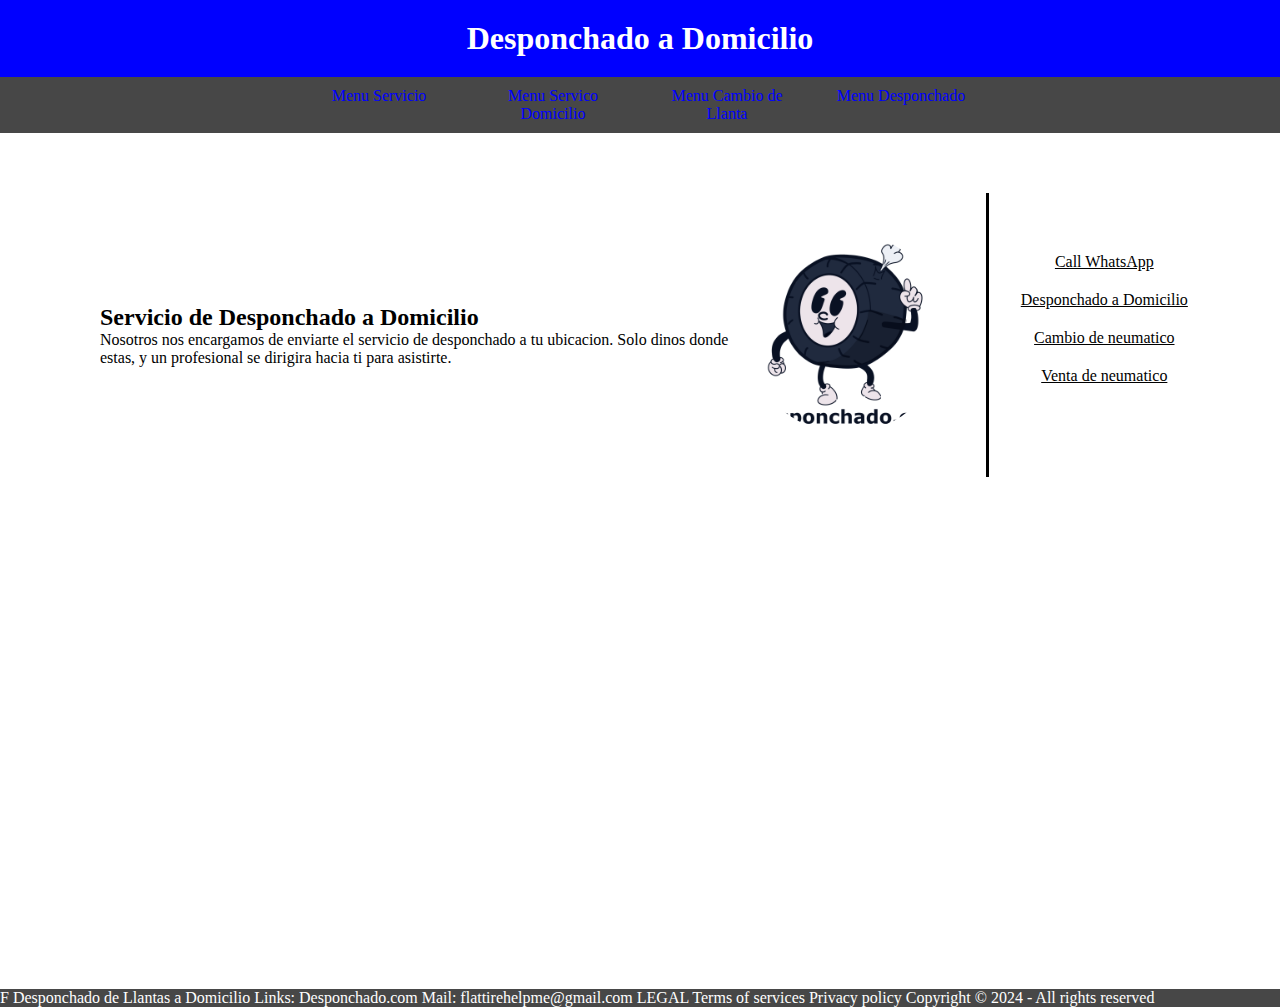
==== index.html @ 81de7114 "Flattire 13-11-2024" ====
<!DOCTYPE html>
<html lang="en">
<head>
    <title>Flat Tire, Help Me</title>
    <meta charset="UTF-8">
    <meta name="viewport" content="width=device-width, initial-scale=1.0">
    <link rel="stylesheet" type="text/css" href="estilo.css">
</head>
<body>
    <h1>Desponchado a Domicilio</h1>
    <nav>
        <ul>
            <li><a href="">Menu Servicio</a></li>
            <li><a href="">Menu Servico Domicilio</a></li>
            <li><a href="">Menu Cambio de Llanta</a></li>
            <li><a href="">Menu Desponchado</a></li>
        </ul>
    </nav>
    <div class="contenido">
        <div class="articulos">
            <div class="secciones">
                <div>
                    <h2>Servicio de Desponchado a Domicilio</h2>
                    <p>Nosotros nos encargamos de enviarte el servicio de desponchado a tu ubicacion. Solo dinos donde estas,
                        y un profesional se dirigira hacia ti para asistirte.</p>
                </div>
                <div><img src="img/Logo.Desponchado.com.Azul.png" alt=""></div>
            </div>
        </div>
        <div class= menu-secundario>
           <a href="">Call WhatsApp</a>
           <a href="">Desponchado a Domicilio</a>
           <a href="">Cambio de neumatico</a>
           <a href="">Venta de neumatico</a>
        </div>

    </div>
    <footer>
        <p>
        F Desponchado de Llantas a Domicilio 
        Links:  Desponchado.com   Mail: flattirehelpme@gmail.com  
        LEGAL Terms of services  Privacy policy                                                         Copyright © 2024 - All rights reserved</p>
    </footer>


 

    
</body>
</html>
---- estilo.css ----
*{
    padding: 0;
    margin: 0;
}
h1{
    text-align: center ;
    background-color: blue;
    color: white;
    padding: 20px;
}
nav ul {
    background-color: #474747;
    width: 100%;
    list-style-type: none;
    text-align: center;
}
nav li {
    display: inline-flex;
}
nav a{
    text-decoration: none;
    color: blue;
    padding: 10px;
    width: 150px;
}
nav li:hover{
    background-color: black;
}
img{
    width: 200px;
    height: 200px;
    border-radius: 50%;
    object-fit: cover;
}
img1{
    width: 200px;
    height: 200px;
    
    object-fit: cover;
}
.contenido{
    display: flex;
    margin: 60px;
}
.articulos{
    width: 80%;
    border-right: 3px solid black;

}
.secciones{
    display: flex;
    align-items: center;
    padding: 40px;
}

.menu-secundario{
    width: 20%;
    margin-top: 60px;
}
.menu-secundario a{
    display: block;
    text-align: center;
    color: black;
    margin-bottom: 20px;
}

footer{
    width: 100%;
    background-color: #474747;
    color: white;
    margin-top: 40%;
}

forte p{
    text-align: center;
    padding: 50px;

}
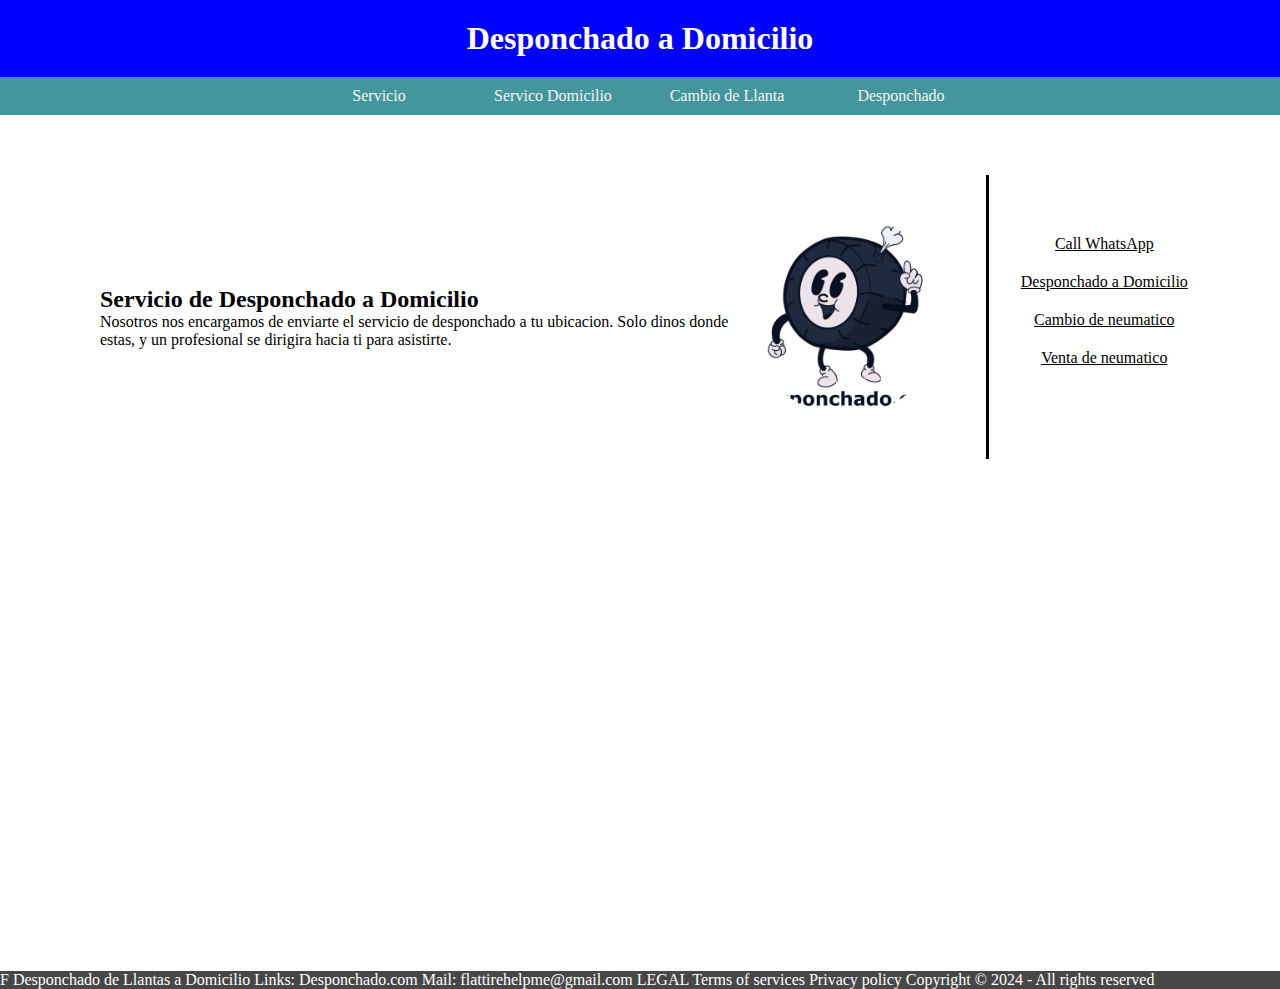
==== commit 217977c2: "commit 4" ====
--- a/index.html
+++ b/index.html
@@ -10,10 +10,10 @@
     <h1>Desponchado a Domicilio</h1>
     <nav>
         <ul>
-            <li><a href="">Menu Servicio</a></li>
-            <li><a href="">Menu Servico Domicilio</a></li>
-            <li><a href="">Menu Cambio de Llanta</a></li>
-            <li><a href="">Menu Desponchado</a></li>
+            <li><a href="">Servicio</a></li>
+            <li><a href="">Servico Domicilio</a></li>
+            <li><a href="">Cambio de Llanta</a></li>
+            <li><a href="">Desponchado</a></li>
         </ul>
     </nav>
     <div class="contenido">
@@ -41,11 +41,6 @@
         Links:  Desponchado.com   Mail: flattirehelpme@gmail.com  
         LEGAL Terms of services  Privacy policy                                                         Copyright © 2024 - All rights reserved</p>
     </footer>
-
-
- 
-
-    
 </body>
 </html>
  --- a/estilo.css
+++ b/estilo.css
@@ -2,46 +2,55 @@
     padding: 0;
     margin: 0;
 }
+
 h1{
     text-align: center ;
     background-color: blue;
     color: white;
     padding: 20px;
 }
+
 nav ul {
-    background-color: #474747;
+    background-color: #42969c;
     width: 100%;
     list-style-type: none;
     text-align: center;
 }
+
 nav li {
     display: inline-flex;
 }
+
 nav a{
     text-decoration: none;
-    color: blue;
+    color: rgb(247, 243, 245);
     padding: 10px;
     width: 150px;
 }
+
 nav li:hover{
     background-color: black;
 }
+
 img{
     width: 200px;
     height: 200px;
     border-radius: 50%;
     object-fit: cover;
 }
+
 img1{
     width: 200px;
     height: 200px;
     
     object-fit: cover;
 }
+
 .contenido{
     display: flex;
     margin: 60px;
 }
+
 .articulos{
     width: 80%;
     border-right: 3px solid black;
@@ -57,6 +66,7 @@
     width: 20%;
     margin-top: 60px;
 }
+
 .menu-secundario a{
     display: block;
     text-align: center;
@@ -74,5 +84,4 @@
 forte p{
     text-align: center;
     padding: 50px;
-
 }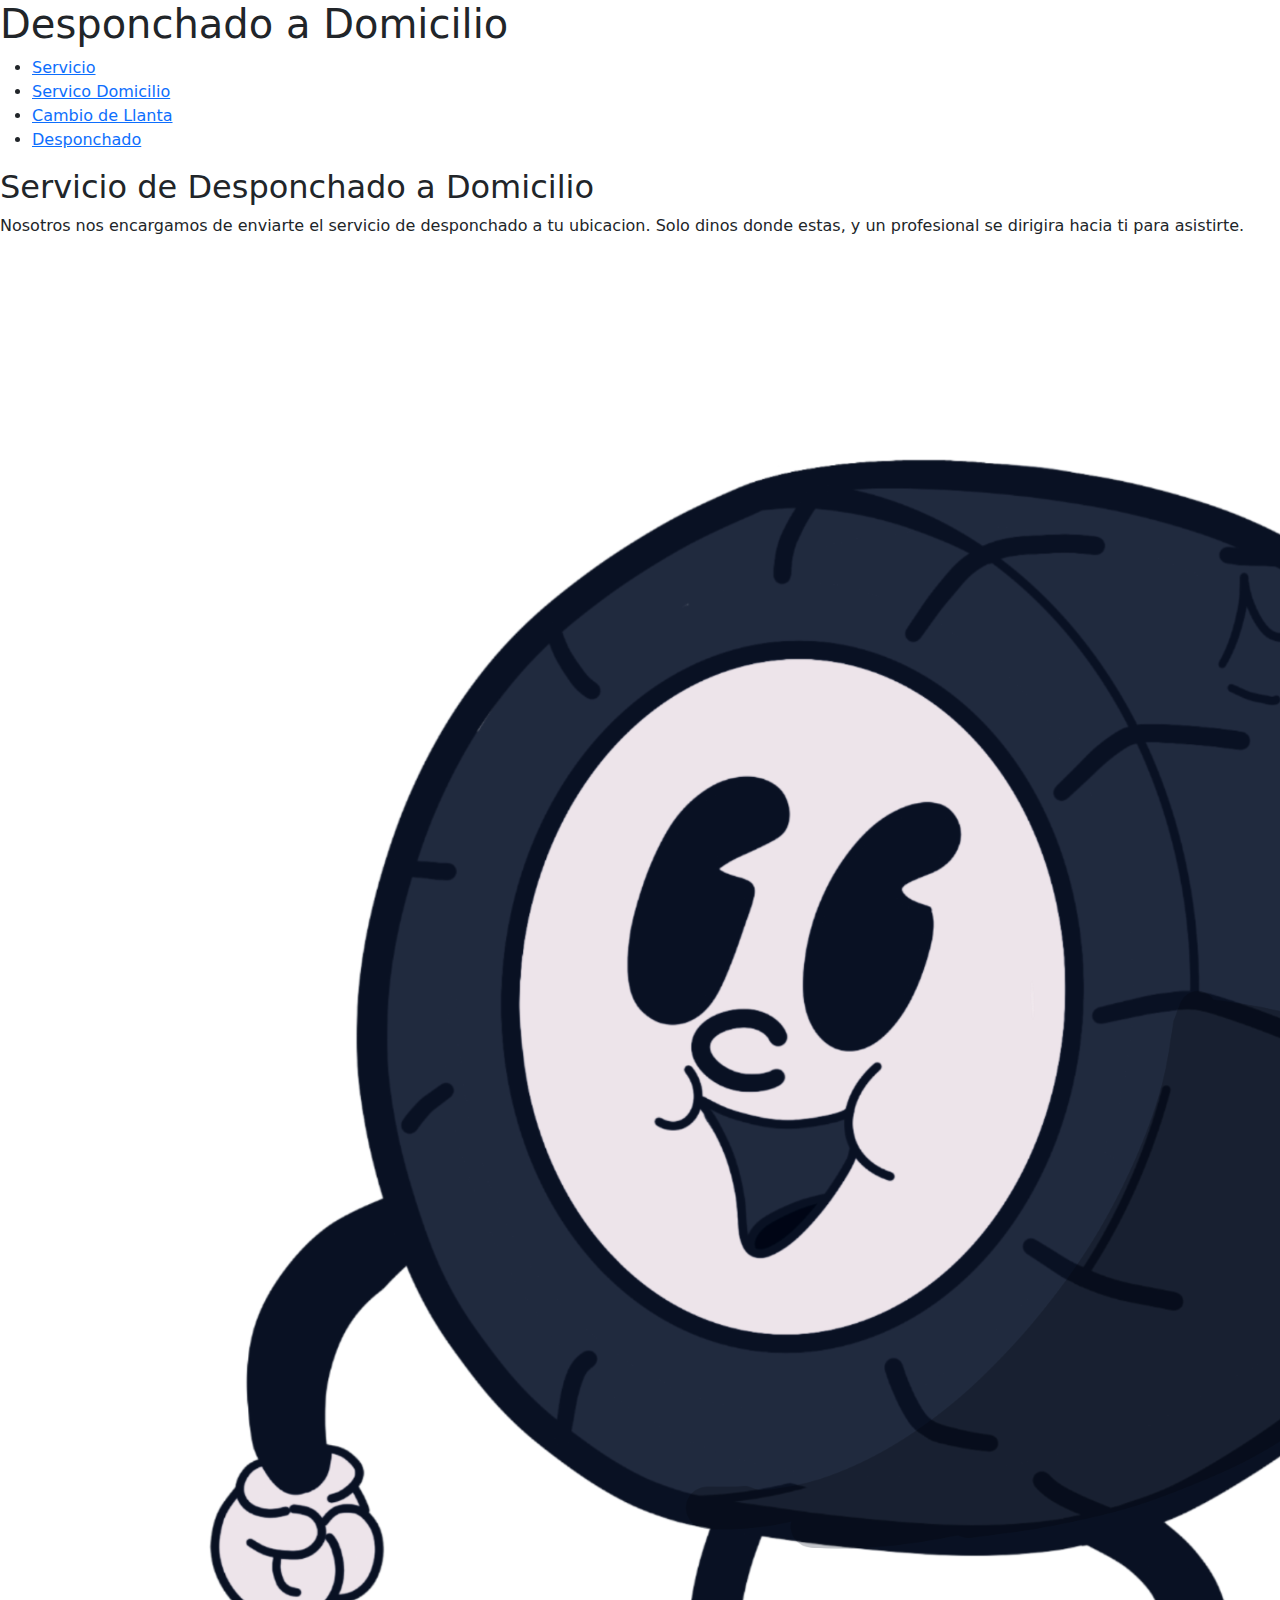
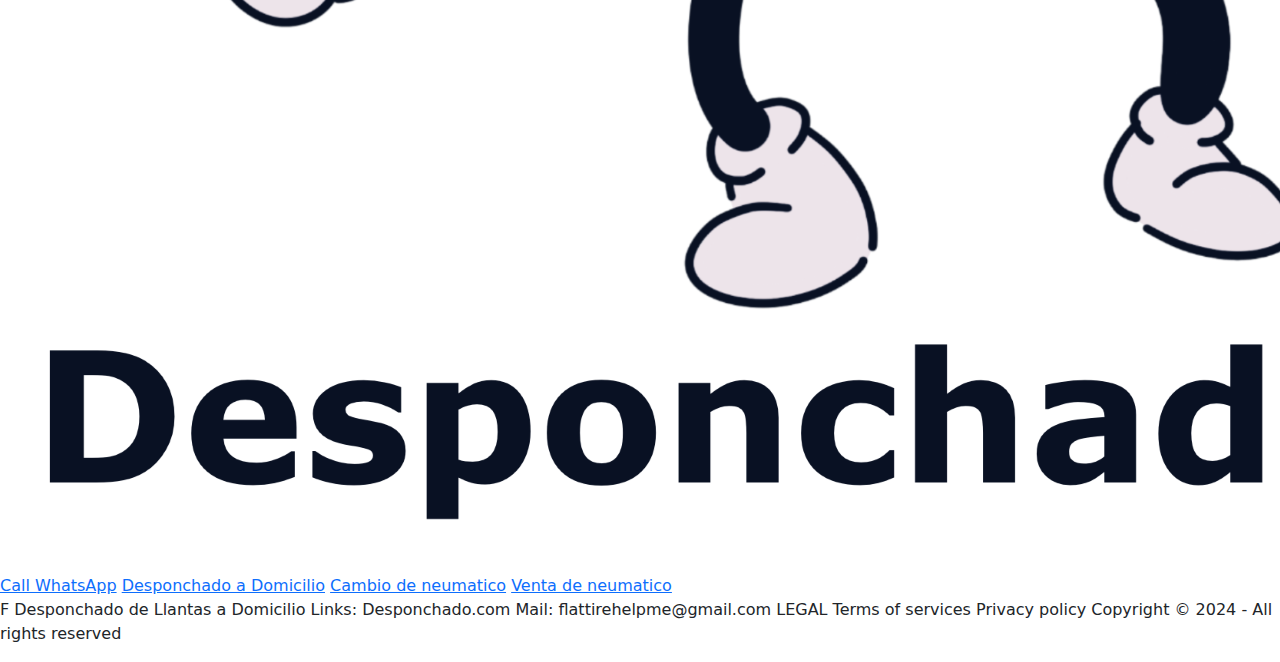
==== commit 50904e03: "Commit 4.2" ====
--- a/index.html
+++ b/index.html
@@ -4,7 +4,9 @@
     <title>Flat Tire, Help Me</title>
     <meta charset="UTF-8">
     <meta name="viewport" content="width=device-width, initial-scale=1.0">
-    <link rel="stylesheet" type="text/css" href="estilo.css">
+  <!--  <link rel="stylesheet" type="text/css" href="estilo.css">  -->
+    <link href="https://cdn.jsdelivr.net/npm/bootstrap@5.3.3/dist/css/bootstrap.min.css" rel="stylesheet" integrity="sha384-QWTKZyjpPEjISv5WaRU9OFeRpok6YctnYmDr5pNlyT2bRjXh0JMhjY6hW+ALEwIH" crossorigin="anonymous">
+
 </head>
 <body>
     <h1>Desponchado a Domicilio</h1>
@@ -41,6 +43,7 @@
         Links:  Desponchado.com   Mail: flattirehelpme@gmail.com  
         LEGAL Terms of services  Privacy policy                                                         Copyright © 2024 - All rights reserved</p>
     </footer>
+    <script src="https://cdn.jsdelivr.net/npm/bootstrap@5.3.3/dist/js/bootstrap.bundle.min.js" integrity="sha384-YvpcrYf0tY3lHB60NNkmXc5s9fDVZLESaAA55NDzOxhy9GkcIdslK1eN7N6jIeHz" crossorigin="anonymous"></script>
 </body>
 </html>
  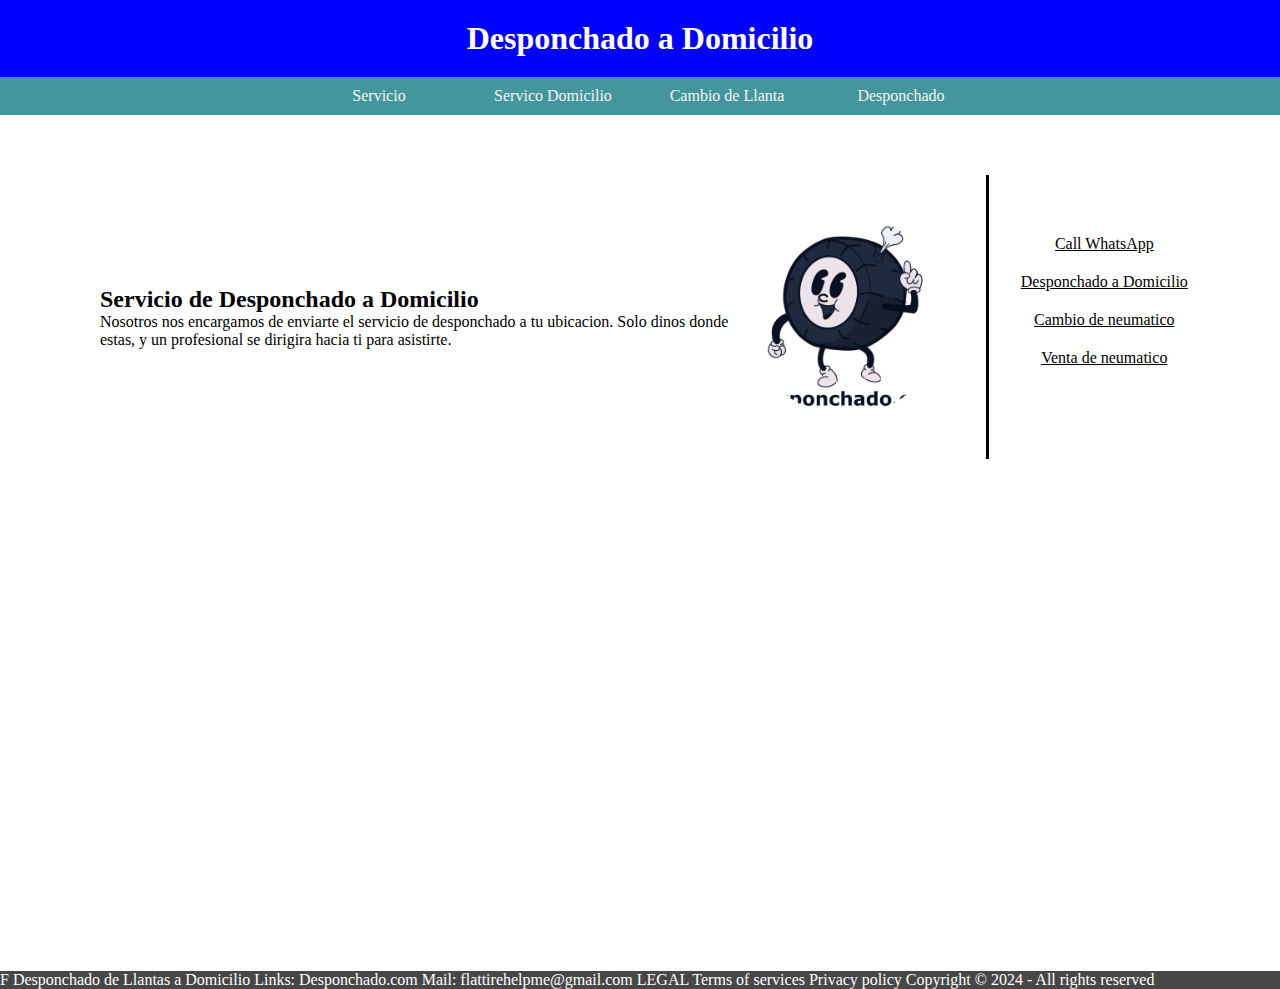
==== commit 56290cac: "Agrecomentario de bustrap" ====
--- a/index.html
+++ b/index.html
@@ -4,12 +4,15 @@
     <title>Flat Tire, Help Me</title>
     <meta charset="UTF-8">
     <meta name="viewport" content="width=device-width, initial-scale=1.0">
-  <!--  <link rel="stylesheet" type="text/css" href="estilo.css">  -->
-    <link href="https://cdn.jsdelivr.net/npm/bootstrap@5.3.3/dist/css/bootstrap.min.css" rel="stylesheet" integrity="sha384-QWTKZyjpPEjISv5WaRU9OFeRpok6YctnYmDr5pNlyT2bRjXh0JMhjY6hW+ALEwIH" crossorigin="anonymous">
-
+    <link rel="stylesheet" type="text/css" href="estilo.css"> 
+ <!--   <link href="https://cdn.jsdelivr.net/npm/bootstrap@5.3.3/dist/css/bootstrap.min.css" rel="stylesheet" integrity="sha384-QWTKZyjpPEjISv5WaRU9OFeRpok6YctnYmDr5pNlyT2bRjXh0JMhjY6hW+ALEwIH" crossorigin="anonymous">
+ -->
 </head>
 <body>
-    <h1>Desponchado a Domicilio</h1>
+    <!--<header class="bg-primary tetx-write text-center p-3"> -->
+    <header>
+       <h1>Desponchado a Domicilio</h1>
+    </header>
     <nav>
         <ul>
             <li><a href="">Servicio</a></li>
@@ -26,7 +29,7 @@
                     <p>Nosotros nos encargamos de enviarte el servicio de desponchado a tu ubicacion. Solo dinos donde estas,
                         y un profesional se dirigira hacia ti para asistirte.</p>
                 </div>
-                <div><img src="img/Logo.Desponchado.com.Azul.png" alt=""></div>
+                <div><img src="img/LogoAzul.png" alt=""></div>
             </div>
         </div>
         <div class= menu-secundario>
@@ -37,13 +40,15 @@
         </div>
 
     </div>
-    <footer>
+    <footer class="bg-primary tetx-write text-center p-3">  <!---->
         <p>
         F Desponchado de Llantas a Domicilio 
         Links:  Desponchado.com   Mail: flattirehelpme@gmail.com  
         LEGAL Terms of services  Privacy policy                                                         Copyright © 2024 - All rights reserved</p>
     </footer>
+<!--
     <script src="https://cdn.jsdelivr.net/npm/bootstrap@5.3.3/dist/js/bootstrap.bundle.min.js" integrity="sha384-YvpcrYf0tY3lHB60NNkmXc5s9fDVZLESaAA55NDzOxhy9GkcIdslK1eN7N6jIeHz" crossorigin="anonymous"></script>
+-->
 </body>
 </html>
  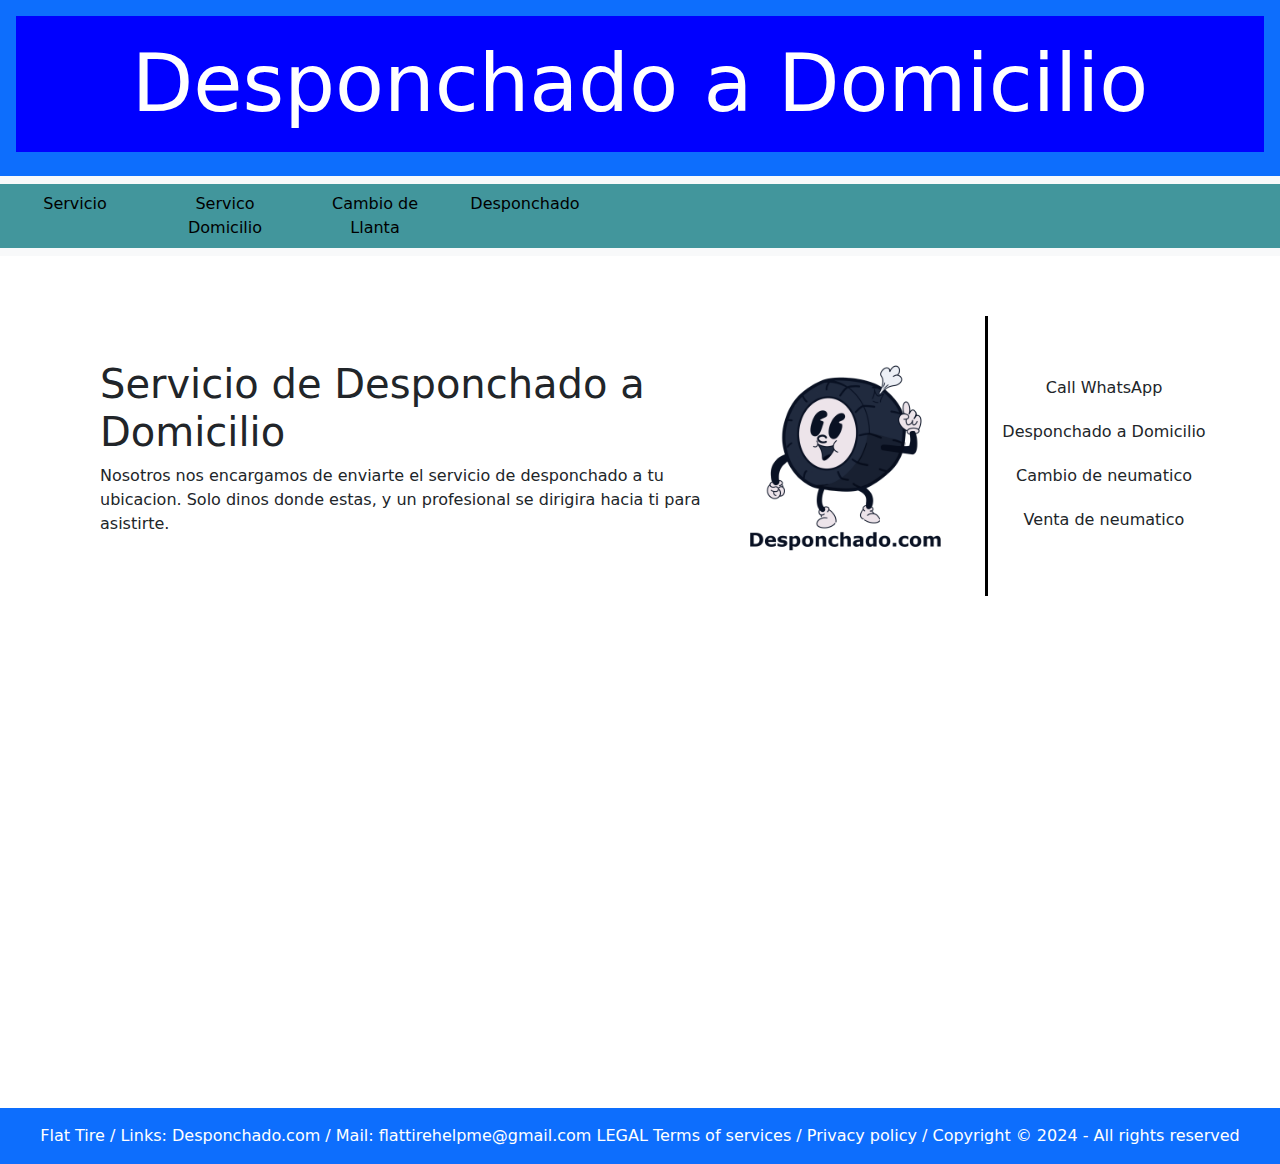
==== commit 1306e083: "Apliacion de Bustrap y mod css" ====
--- a/index.html
+++ b/index.html
@@ -5,50 +5,49 @@
     <meta charset="UTF-8">
     <meta name="viewport" content="width=device-width, initial-scale=1.0">
     <link rel="stylesheet" type="text/css" href="estilo.css"> 
- <!--   <link href="https://cdn.jsdelivr.net/npm/bootstrap@5.3.3/dist/css/bootstrap.min.css" rel="stylesheet" integrity="sha384-QWTKZyjpPEjISv5WaRU9OFeRpok6YctnYmDr5pNlyT2bRjXh0JMhjY6hW+ALEwIH" crossorigin="anonymous">
- -->
+ <!---->   <link href="https://cdn.jsdelivr.net/npm/bootstrap@5.3.3/dist/css/bootstrap.min.css" rel="stylesheet" integrity="sha384-QWTKZyjpPEjISv5WaRU9OFeRpok6YctnYmDr5pNlyT2bRjXh0JMhjY6hW+ALEwIH" crossorigin="anonymous">
+ 
 </head>
 <body>
     <!--<header class="bg-primary tetx-write text-center p-3"> -->
-    <header>
-       <h1>Desponchado a Domicilio</h1>
+    <header class="bg-primary text-white text-center p-3">
+       <h1 class="display-1">Desponchado a Domicilio</h1>
     </header>
-    <nav>
-        <ul>
-            <li><a href="">Servicio</a></li>
-            <li><a href="">Servico Domicilio</a></li>
-            <li><a href="">Cambio de Llanta</a></li>
-            <li><a href="">Desponchado</a></li>
+    <nav class="navbar navbar-expand-lg bg-body-tertiary">
+        <ul class="navbar-nav"> 
+            <li class="nav-item"><a class="nav-link active" aria-current="page" href="#">Servicio</a></li>
+            <li class="nav-item"><a class="nav-link active" aria-current="page" href="#">Servico Domicilio</a></li>
+            <li class="nav-item"><a class="nav-link active" aria-current="page" href="#">Cambio de Llanta</a></li>
+            <li class="nav-item"><a class="nav-link active" aria-current="page" href="#">Desponchado</a></li>
         </ul>
     </nav>
     <div class="contenido">
         <div class="articulos">
             <div class="secciones">
                 <div>
-                    <h2>Servicio de Desponchado a Domicilio</h2>
+                    <h2 class="display-6">Servicio de Desponchado a Domicilio</h2>
                     <p>Nosotros nos encargamos de enviarte el servicio de desponchado a tu ubicacion. Solo dinos donde estas,
                         y un profesional se dirigira hacia ti para asistirte.</p>
                 </div>
-                <div><img src="img/LogoAzul.png" alt=""></div>
+                <div><img src="img/LogoAzul.png" class="rounded mx-auto d-block" alt="..."></div>
             </div>
         </div>
         <div class= menu-secundario>
-           <a href="">Call WhatsApp</a>
-           <a href="">Desponchado a Domicilio</a>
-           <a href="">Cambio de neumatico</a>
-           <a href="">Venta de neumatico</a>
+           <a class="nav-link disabled" aria-disabled="true" href="">Call WhatsApp</a>
+           <a class="nav-link disabled" aria-disabled="true" href="">Desponchado a Domicilio</a>
+           <a class="nav-link disabled" aria-disabled="true" href="">Cambio de neumatico</a>
+           <a class="nav-link disabled" aria-disabled="true" href="">Venta de neumatico</a>
         </div>
 
     </div>
     <footer class="bg-primary tetx-write text-center p-3">  <!---->
-        <p>
-        F Desponchado de Llantas a Domicilio 
-        Links:  Desponchado.com   Mail: flattirehelpme@gmail.com  
-        LEGAL Terms of services  Privacy policy                                                         Copyright © 2024 - All rights reserved</p>
+        <p class="card-text">
+        Flat Tire /
+        Links:  Desponchado.com  /  Mail: flattirehelpme@gmail.com  
+        LEGAL Terms of services / Privacy policy / Copyright © 2024 - All rights reserved</p>
     </footer>
-<!--
-    <script src="https://cdn.jsdelivr.net/npm/bootstrap@5.3.3/dist/js/bootstrap.bundle.min.js" integrity="sha384-YvpcrYf0tY3lHB60NNkmXc5s9fDVZLESaAA55NDzOxhy9GkcIdslK1eN7N6jIeHz" crossorigin="anonymous"></script>
--->
+
+<!-- -->   <script src="https://cdn.jsdelivr.net/npm/bootstrap@5.3.3/dist/js/bootstrap.bundle.min.js" integrity="sha384-YvpcrYf0tY3lHB60NNkmXc5s9fDVZLESaAA55NDzOxhy9GkcIdslK1eN7N6jIeHz" crossorigin="anonymous"></script>
 </body>
 </html>
- +  --- a/estilo.css
+++ b/estilo.css
@@ -29,7 +29,7 @@
 }
 
 nav li:hover{
-    background-color: black;
+    background-color:white;
 }
 
 img{
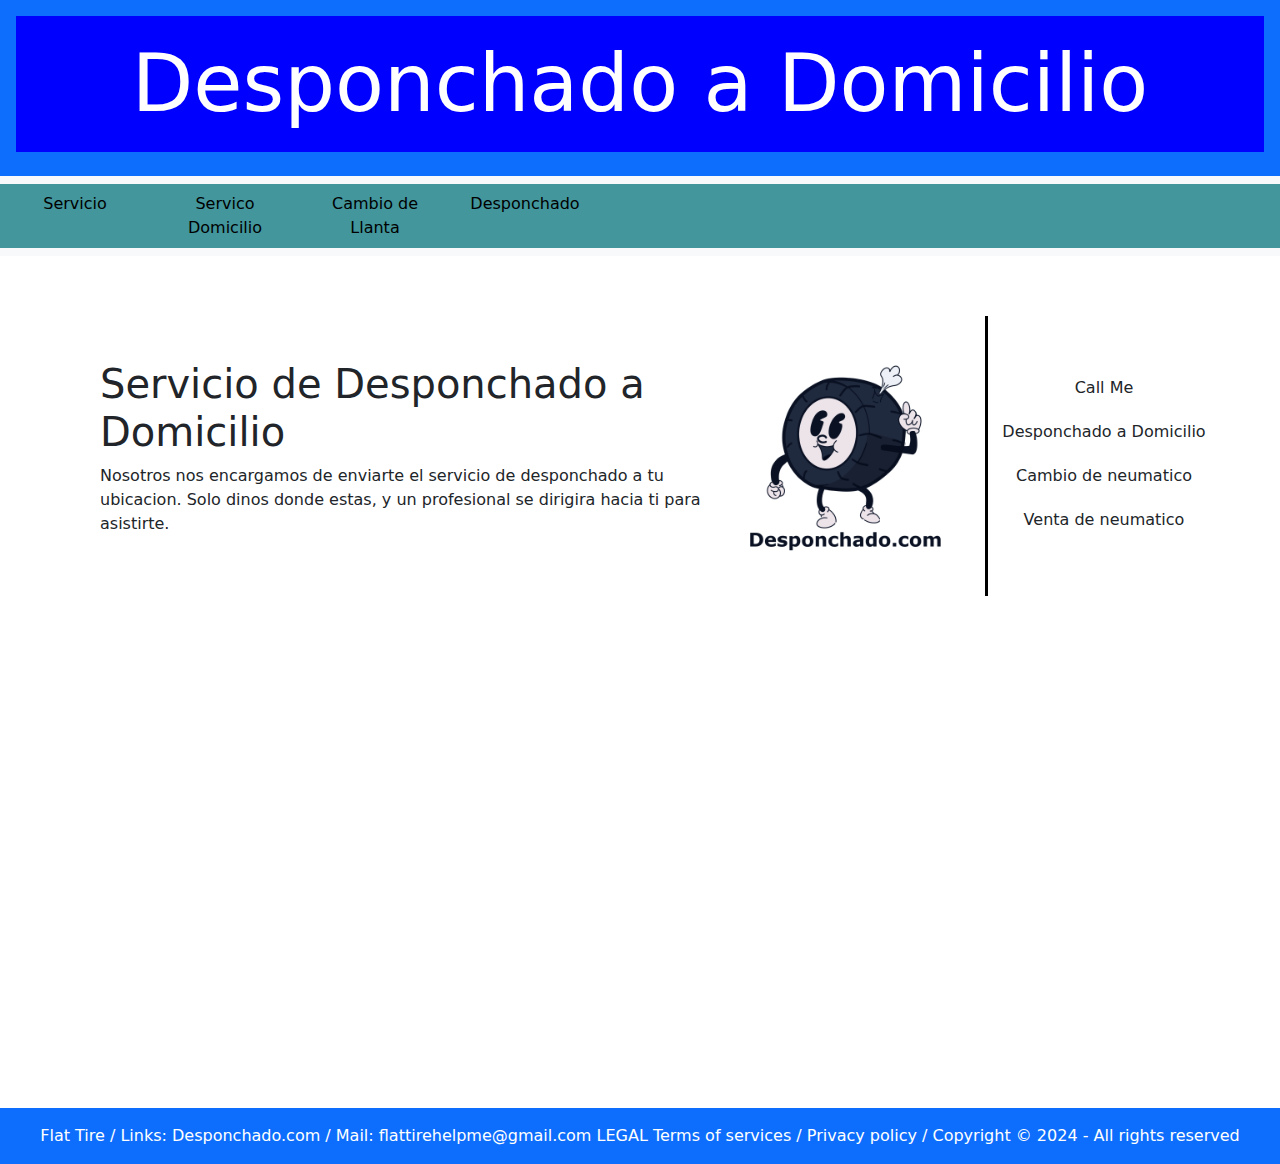
==== commit 5f6b978f: "Add Callme con bootstrap" ====
--- a/index.html
+++ b/index.html
@@ -33,13 +33,31 @@
             </div>
         </div>
         <div class= menu-secundario>
-           <a class="nav-link disabled" aria-disabled="true" href="">Call WhatsApp</a>
+           <a href="/CallMe.html" class="nav-link disabled" aria-disabled="true" href="">Call Me</a>
            <a class="nav-link disabled" aria-disabled="true" href="">Desponchado a Domicilio</a>
            <a class="nav-link disabled" aria-disabled="true" href="">Cambio de neumatico</a>
            <a class="nav-link disabled" aria-disabled="true" href="">Venta de neumatico</a>
         </div>
 
     </div>
+
+<!--          
+<div class="bg-white py-24 sm:py-32">
+    <div class="mx-auto max-w-7xl px-6 lg:px-8">
+      <h2 class="text-center text-lg/8 font-semibold text-gray-900">Trusted by the world’s most innovative teams</h2>
+      <div class="mx-auto mt-10 grid max-w-lg grid-cols-4 items-center gap-x-8 gap-y-10 sm:max-w-xl sm:grid-cols-6 sm:gap-x-10 lg:mx-0 lg:max-w-none lg:grid-cols-5">
+        <img class="col-span-2 max-h-12 w-full object-contain lg:col-span-1" src="https://tailwindui.com/plus/img/logos/158x48/transistor-logo-gray-900.svg" alt="Transistor" width="158" height="48">
+        <img class="col-span-2 max-h-12 w-full object-contain lg:col-span-1" src="https://tailwindui.com/plus/img/logos/158x48/reform-logo-gray-900.svg" alt="Reform" width="158" height="48">
+        <img class="col-span-2 max-h-12 w-full object-contain lg:col-span-1" src="https://tailwindui.com/plus/img/logos/158x48/tuple-logo-gray-900.svg" alt="Tuple" width="158" height="48">
+        <img class="col-span-2 max-h-12 w-full object-contain sm:col-start-2 lg:col-span-1" src="https://tailwindui.com/plus/img/logos/158x48/savvycal-logo-gray-900.svg" alt="SavvyCal" width="158" height="48">
+        <img class="col-span-2 col-start-2 max-h-12 w-full object-contain sm:col-start-auto lg:col-span-1" src="https://tailwindui.com/plus/img/logos/158x48/statamic-logo-gray-900.svg" alt="Statamic" width="158" height="48">
+      </div>
+    </div>
+  </div>
+  
+
+          -->
+
     <footer class="bg-primary tetx-write text-center p-3">  <!---->
         <p class="card-text">
         Flat Tire /
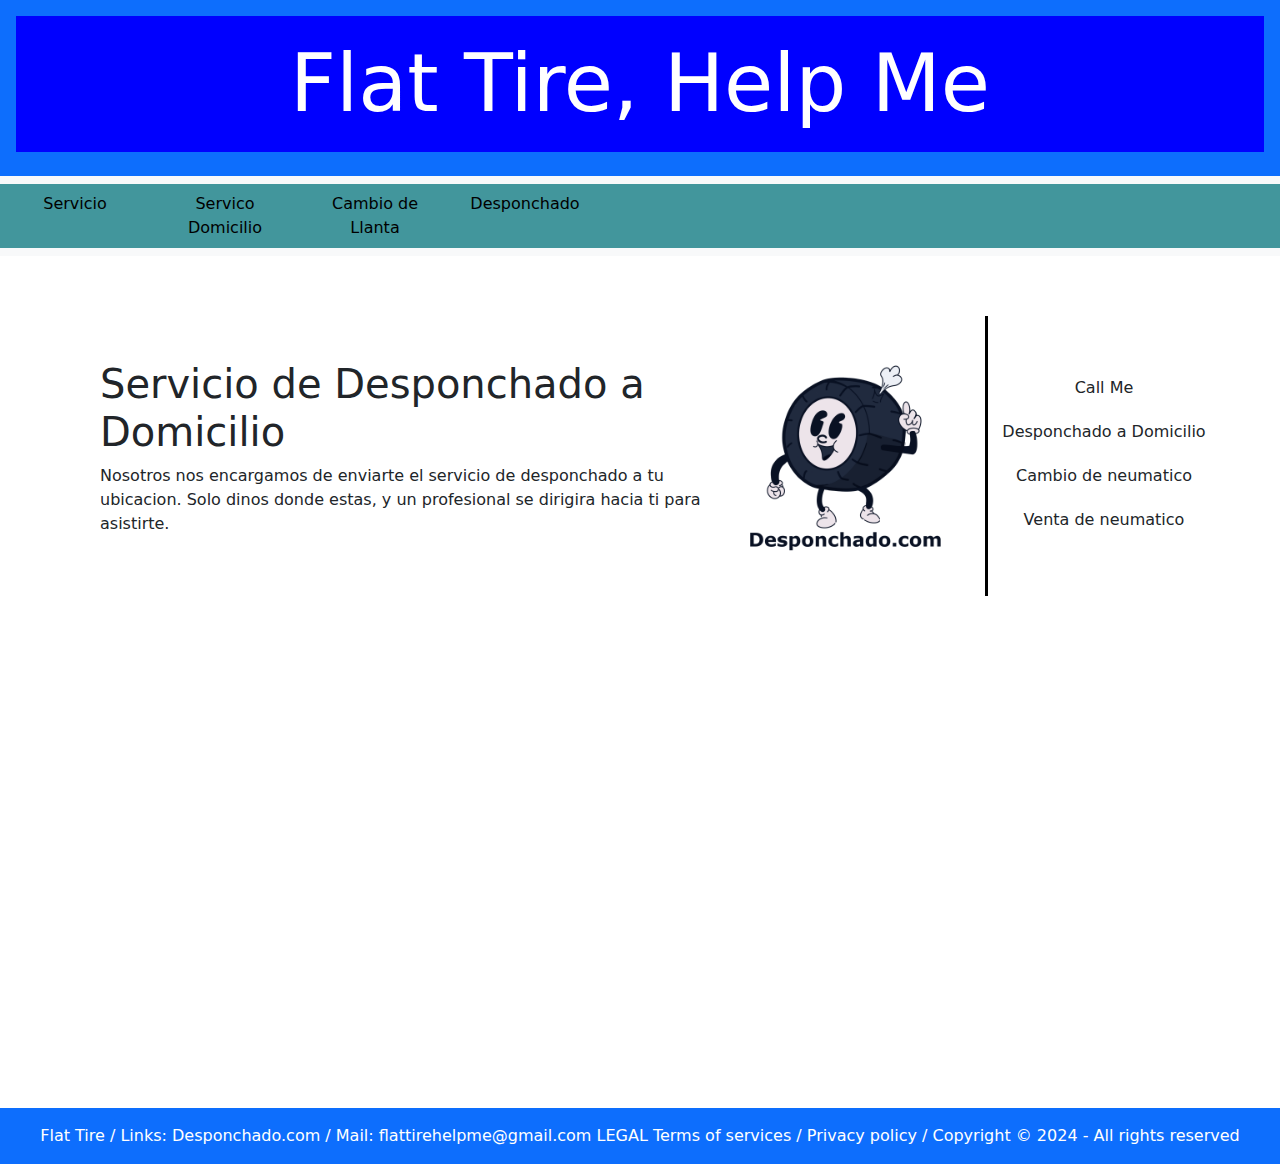
==== commit 955aa47a: "Cambio titulo h1" ====
--- a/index.html
+++ b/index.html
@@ -11,10 +11,10 @@
 <body>
     <!--<header class="bg-primary tetx-write text-center p-3"> -->
     <header class="bg-primary text-white text-center p-3">
-       <h1 class="display-1">Desponchado a Domicilio</h1>
+       <h1 class="display-1">Flat Tire, Help Me</h1>
     </header>
     <nav class="navbar navbar-expand-lg bg-body-tertiary">
-        <ul class="navbar-nav"> 
+        <ul class="navbar-nav">  
             <li class="nav-item"><a class="nav-link active" aria-current="page" href="#">Servicio</a></li>
             <li class="nav-item"><a class="nav-link active" aria-current="page" href="#">Servico Domicilio</a></li>
             <li class="nav-item"><a class="nav-link active" aria-current="page" href="#">Cambio de Llanta</a></li>
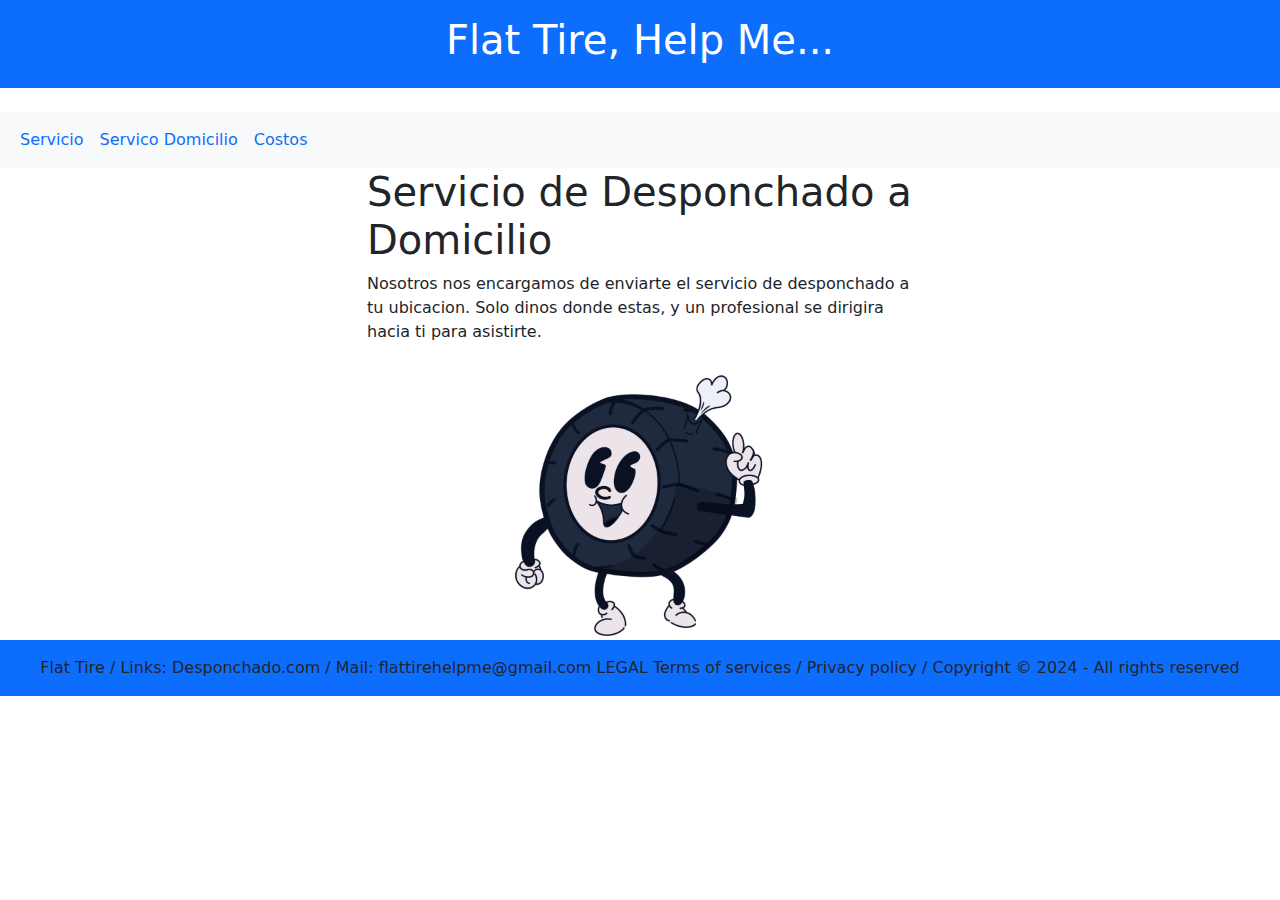
==== commit 995f1c1b: "adjustment: calmme, costos e index" ====
--- a/index.html
+++ b/index.html
@@ -1,62 +1,51 @@
 <!DOCTYPE html>
 <html lang="en">
 <head>
-    <title>Flat Tire, Help Me</title>
     <meta charset="UTF-8">
     <meta name="viewport" content="width=device-width, initial-scale=1.0">
-    <link rel="stylesheet" type="text/css" href="estilo.css"> 
- <!---->   <link href="https://cdn.jsdelivr.net/npm/bootstrap@5.3.3/dist/css/bootstrap.min.css" rel="stylesheet" integrity="sha384-QWTKZyjpPEjISv5WaRU9OFeRpok6YctnYmDr5pNlyT2bRjXh0JMhjY6hW+ALEwIH" crossorigin="anonymous">
- 
+    <!-- Agregando Bootstrap CSS -->
+    <link href="https://cdn.jsdelivr.net/npm/bootstrap@5.3.3/dist/css/bootstrap.min.css" rel="stylesheet">
+    <title>Flat Tire Help</title>
 </head>
 <body>
-    <!--<header class="bg-primary tetx-write text-center p-3"> -->
-    <header class="bg-primary text-white text-center p-3">
-       <h1 class="display-1">Flat Tire, Help Me</h1>
-    </header>
+    
+    <header>
+        <!-- Agregando el título con Bootstrap -->
+    <div class="bg-primary p-3 text-center text-white mb-4">
+        <h1>Flat Tire, Help Me...</h1>
+    </div>
     <nav class="navbar navbar-expand-lg bg-body-tertiary">
-        <ul class="navbar-nav">  
-            <li class="nav-item"><a class="nav-link active" aria-current="page" href="#">Servicio</a></li>
-            <li class="nav-item"><a class="nav-link active" aria-current="page" href="#">Servico Domicilio</a></li>
-            <li class="nav-item"><a class="nav-link active" aria-current="page" href="#">Cambio de Llanta</a></li>
-            <li class="nav-item"><a class="nav-link active" aria-current="page" href="#">Desponchado</a></li>
-        </ul>
-    </nav>
-    <div class="contenido">
-        <div class="articulos">
-            <div class="secciones">
-                <div>
-                    <h2 class="display-6">Servicio de Desponchado a Domicilio</h2>
-                    <p>Nosotros nos encargamos de enviarte el servicio de desponchado a tu ubicacion. Solo dinos donde estas,
-                        y un profesional se dirigira hacia ti para asistirte.</p>
-                </div>
-                <div><img src="img/LogoAzul.png" class="rounded mx-auto d-block" alt="..."></div>
+        <div class="container-fluid">
+            <button class="navbar-toggler" type="button" data-bs-toggle="collapse" data-bs-target="#navbarNav" aria-controls="navbarNav" aria-expanded="false" aria-label="Toggle navigation">
+                <span class="navbar-toggler-icon"></span>
+            </button>
+            <div class="collapse navbar-collapse" id="navbarNav">
+                <ul class="navbar-nav">  
+                    <li class="nav-item"><a class="nav-link active text-primary hover-overlay" href="./CallMe.html">Servicio</a></li>
+                    <li class="nav-item"><a class="nav-link active text-primary hover-overlay" href="./Servicios.html">Servico Domicilio</a></li>
+                    <li class="nav-item"><a class="nav-link active text-primary hover-overlay" href="./Costos.html">Costos</a></li>
+                </ul>
             </div>
         </div>
-        <div class= menu-secundario>
-           <a href="/CallMe.html" class="nav-link disabled" aria-disabled="true" href="">Call Me</a>
-           <a class="nav-link disabled" aria-disabled="true" href="">Desponchado a Domicilio</a>
-           <a class="nav-link disabled" aria-disabled="true" href="">Cambio de neumatico</a>
-           <a class="nav-link disabled" aria-disabled="true" href="">Venta de neumatico</a>
+    </nav>  
+ 
+    </header>
+
+    <div class="container">
+
+        <div class="row justify-content-center">
+            <div class="col-md-6">
+                <h2 class="display-6">Servicio de Desponchado a Domicilio</h2>
+                <p>Nosotros nos encargamos de enviarte el servicio de desponchado a tu ubicacion. Solo dinos donde estas,
+                    y un profesional se dirigira hacia ti para asistirte.</p>
+            </div> 
+            <div class="col-12 col-md-8 col-lg-7">
+                <div class="d-flex justify-content-center">
+                    <img src="img/LogoDespAzul.jpg" class="w-50" alt="...">
+                </div>
+            </div>
         </div>
-
     </div>
-
-<!--          
-<div class="bg-white py-24 sm:py-32">
-    <div class="mx-auto max-w-7xl px-6 lg:px-8">
-      <h2 class="text-center text-lg/8 font-semibold text-gray-900">Trusted by the world’s most innovative teams</h2>
-      <div class="mx-auto mt-10 grid max-w-lg grid-cols-4 items-center gap-x-8 gap-y-10 sm:max-w-xl sm:grid-cols-6 sm:gap-x-10 lg:mx-0 lg:max-w-none lg:grid-cols-5">
-        <img class="col-span-2 max-h-12 w-full object-contain lg:col-span-1" src="https://tailwindui.com/plus/img/logos/158x48/transistor-logo-gray-900.svg" alt="Transistor" width="158" height="48">
-        <img class="col-span-2 max-h-12 w-full object-contain lg:col-span-1" src="https://tailwindui.com/plus/img/logos/158x48/reform-logo-gray-900.svg" alt="Reform" width="158" height="48">
-        <img class="col-span-2 max-h-12 w-full object-contain lg:col-span-1" src="https://tailwindui.com/plus/img/logos/158x48/tuple-logo-gray-900.svg" alt="Tuple" width="158" height="48">
-        <img class="col-span-2 max-h-12 w-full object-contain sm:col-start-2 lg:col-span-1" src="https://tailwindui.com/plus/img/logos/158x48/savvycal-logo-gray-900.svg" alt="SavvyCal" width="158" height="48">
-        <img class="col-span-2 col-start-2 max-h-12 w-full object-contain sm:col-start-auto lg:col-span-1" src="https://tailwindui.com/plus/img/logos/158x48/statamic-logo-gray-900.svg" alt="Statamic" width="158" height="48">
-      </div>
-    </div>
-  </div>
-  
-
-          -->
 
     <footer class="bg-primary tetx-write text-center p-3">  <!---->
         <p class="card-text">
@@ -65,7 +54,7 @@
         LEGAL Terms of services / Privacy policy / Copyright © 2024 - All rights reserved</p>
     </footer>
 
-<!-- -->   <script src="https://cdn.jsdelivr.net/npm/bootstrap@5.3.3/dist/js/bootstrap.bundle.min.js" integrity="sha384-YvpcrYf0tY3lHB60NNkmXc5s9fDVZLESaAA55NDzOxhy9GkcIdslK1eN7N6jIeHz" crossorigin="anonymous"></script>
+    <script src="https://cdn.jsdelivr.net/npm/bootstrap@5.3.3/dist/js/bootstrap.bundle.min.js" integrity="sha384-YvpcrYf0tY3lHB60NNkmXc5s9fDVZLESaAA55NDzOxhy9GkcIdslK1eN7N6jIeHz" crossorigin="anonymous"></script>
+
 </body>
-</html>
-  +</html>